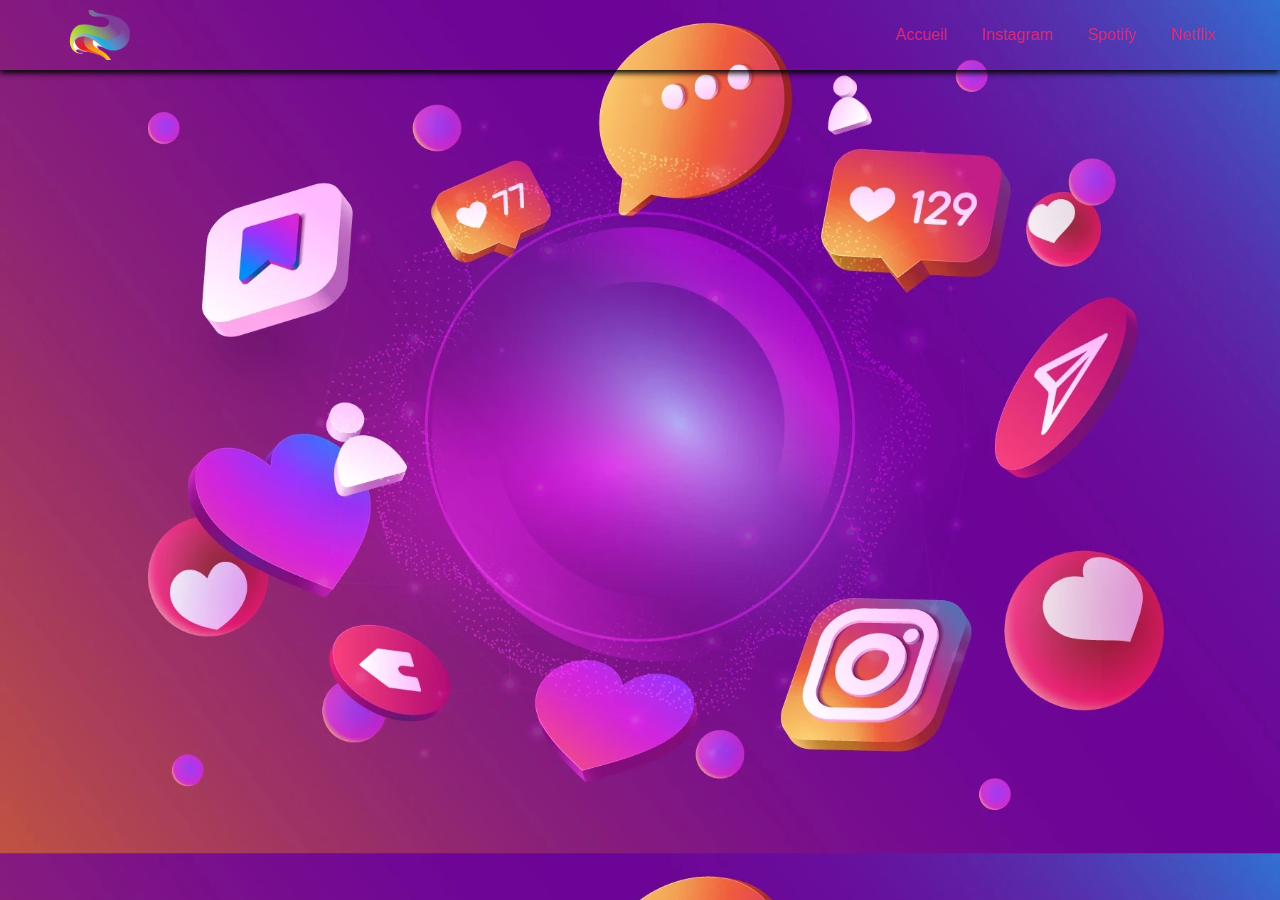
==== page insta/acceuil_insta.html @ bad73888 "ajout de tous les dossiers, le dossier page netflix est terminé, il reste le dossier insta et spotif" ====
<!DOCTYPE html>
<html lang="fr">
<head>
    <meta charset="UTF-8">
    <meta http-equiv="X-UA-Compatible" content="IE=edge">
    <meta name="viewport" content="width=device-width, initial-scale=1.0">
    <title>Présentation Netflix</title>
    
    <link rel="stylesheet" href="styles_insta.css">

</head>


<body>
    <header class="header">
        <img src="/Images/logo_nav.png" class="logo">
            <div class="nav-links">
                <a href="/page de presentation/index.html">Accueil</a>
                <a href="/page insta/acceuil_insta.html">Instagram</a>
                <a href="/page spotify/acceuil_spotify.html">Spotify</a>
                <a href="/page netflix/acceuil_netflix.html">Netflix</a>
            </div>
    </header>
    
</body>
</html>
---- page insta/styles_insta.css ----
* {
    text-decoration: none;
    list-style: none;
}

body {
    background-image: url(/Images/bg_insta.webp);
    margin: 0;
    font-family: Arial, sans-serif;
    background-size: cover;
    
    
}
/*HEADER*/
.header {
    display: flex;
    justify-content: space-between;
    align-items: center;
    background-color: #f8f9fa, 0;
    padding: 10px 50px;
    box-shadow: 0px 3px 6px rgba(0, 0, 0, 1);
}

.header .logo {
    width: 100px; /* Ajustez la taille en fonction de votre logo */
    height: auto;
    background-color: rgb(63, 63, 63, 0);
}

.header .nav-links a {
    margin: 0 15px;
    color: #d62976;
    text-decoration: none;
    transition: color 0.5s;
}

.header .nav-links a:hover {
    color: azure;
}
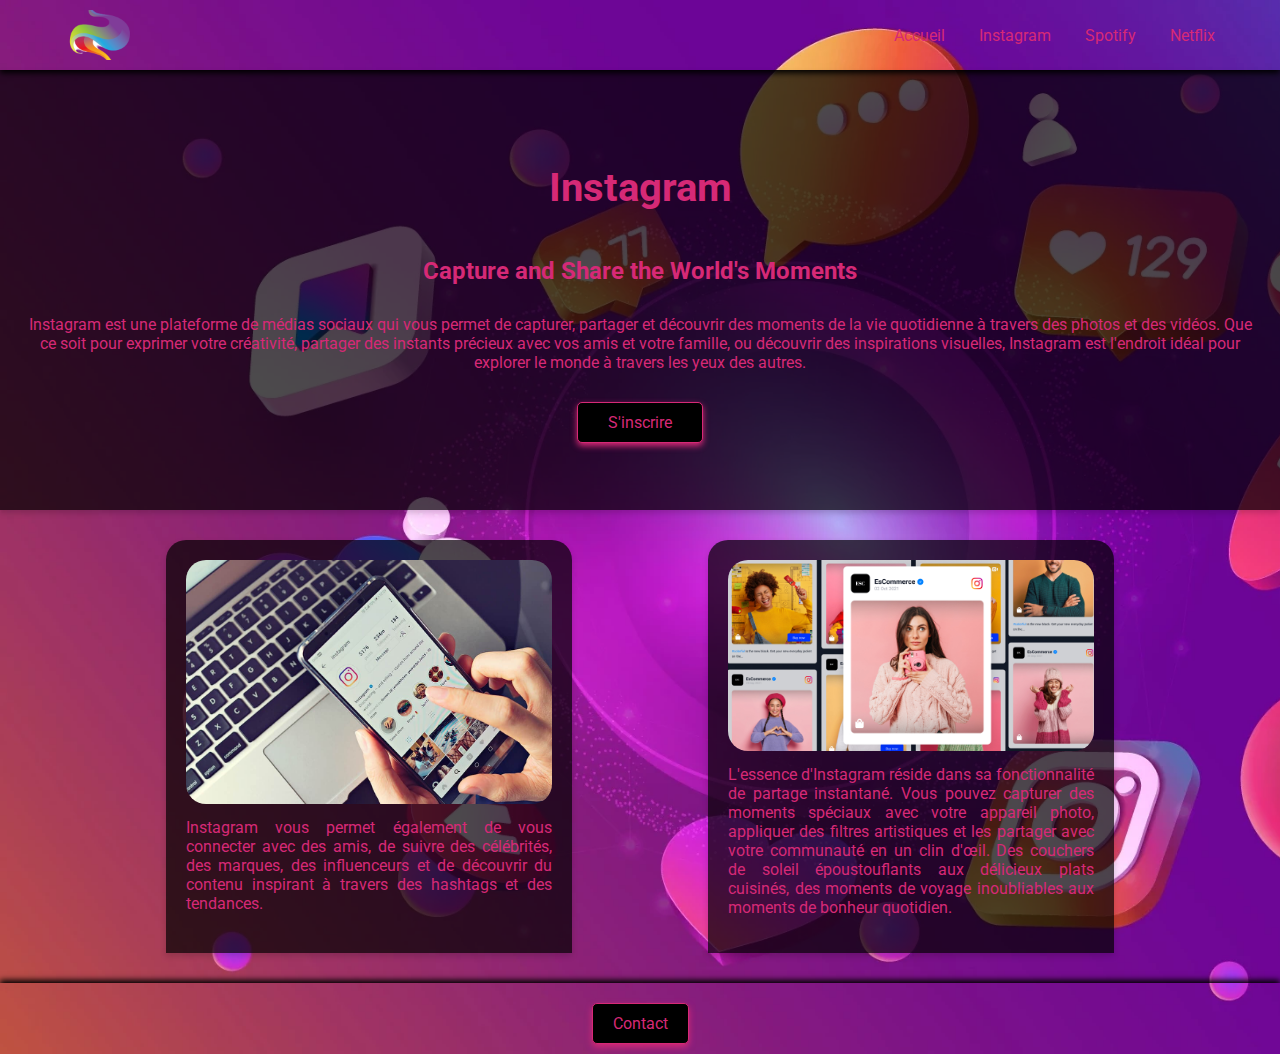
==== commit c71c2e3b: "Mise a jour du projet, page insta terminé projet ok" ====
--- a/page insta/acceuil_insta.html
+++ b/page insta/acceuil_insta.html
@@ -7,6 +7,10 @@
     <title>Présentation Netflix</title>
     
     <link rel="stylesheet" href="styles_insta.css">
+
+    <link rel="preconnect" href="https://fonts.googleapis.com">
+    <link rel="preconnect" href="https://fonts.gstatic.com" crossorigin>
+    <link href="https://fonts.googleapis.com/css2?family=Roboto&display=swap" rel="stylesheet">
 
 </head>
 
@@ -21,6 +25,29 @@
                 <a href="/page netflix/acceuil_netflix.html">Netflix</a>
             </div>
     </header>
+
+    <div class="banner">
+        <h1>Instagram</h1>
+        <h2>Capture and Share the World's Moments</h2>
+        <p>Instagram est une plateforme de médias sociaux qui vous permet de capturer, partager et découvrir des moments de la vie quotidienne à travers des photos et des vidéos. Que ce soit pour exprimer votre créativité, partager des instants précieux avec vos amis et votre famille, ou découvrir des inspirations visuelles, Instagram est l'endroit idéal pour explorer le monde à travers les yeux des autres.</p>
+        <a href="https://www.instagram.com" class="cta-button">S'inscrire</a>
+    </div>
+
+    <div class="box-container">
+        <div class="box">
+            <img src="/Images/image_insta1.jpg" alt="Image 1">
+            <p>Instagram vous permet également de vous connecter avec des amis, de suivre des célébrités, des marques, des influenceurs et de découvrir du contenu inspirant à travers des hashtags et des tendances.</p>
+        </div>
+
+        <div class="box">
+            <img src="/Images/image_insta2.jpg" alt="Image 2">
+            <p>L'essence d'Instagram réside dans sa fonctionnalité de partage instantané. Vous pouvez capturer des moments spéciaux avec votre appareil photo, appliquer des filtres artistiques et les partager avec votre communauté en un clin d'œil. Des couchers de soleil époustouflants aux délicieux plats cuisinés, des moments de voyage inoubliables aux moments de bonheur quotidien.</p>
+        </div>
+    </div>
+
+    <footer class="footer">
+        <a href="mailto:contact@example.com">Contact</a>
+    </footer>
     
 </body>
 </html>--- a/page insta/styles_insta.css
+++ b/page insta/styles_insta.css
@@ -1,4 +1,5 @@
 * {
+    font-family: 'Roboto', sans-serif;
     text-decoration: none;
     list-style: none;
 }
@@ -36,4 +37,104 @@
 
 .header .nav-links a:hover {
     color: azure;
+}
+
+/*BANNER*/
+.banner {
+    display: flex;
+    flex-direction: column;
+    align-items: center;
+    justify-content: center;
+    background-color: rgb(0, 0, 0, 0.7);
+    background-size: cover;
+    height: 400px;
+    color: #d62976;
+    text-align: center;
+    padding: 20px;
+    box-shadow: 0px 3px 6px rgba(0, 0, 0, 0.16);
+}
+
+.banner h1 {
+    font-size: 2.5em;
+}
+
+.banner p {
+    margin: 10px 0;
+}
+
+.banner .cta-button {
+    display: inline-block;
+    margin-top: 20px;
+    padding: 10px 30px;
+    background-color: black;
+    color: #d62976;
+    text-decoration: none;
+    border: solid 1px #d62976;
+    border-radius: 5px;
+    transition: background-color 0.5s;
+    box-shadow: 0 3px 6px rgb(214, 41, 118, 1);
+}
+
+.banner .cta-button:hover {
+    background-color: rgb(63, 63, 63, 0.5);
+}
+
+/*BOX*/
+
+.box-container {
+    display: flex;
+    justify-content: space-evenly;
+    padding: 30px;
+    
+}
+
+.box {
+    width: 30%;
+    background-color: rgb(0, 0, 0, 0.7);
+    padding: 20px;
+    box-shadow: 0px 3px 6px rgba(0, 0, 0, 0.16);
+    text-align: center;
+    border-radius: 20px 20px 0 0;
+}
+
+.box img {
+    max-width: 100%;
+    height: auto;
+    border-radius: 20px;
+}
+
+.box p {
+    margin-top: 10px;
+    color: #d62976;
+    text-align: justify;
+}
+
+/*FOOTER*/
+.footer {
+    display: flex;
+    justify-content: space-around;
+    align-items: center;
+    background-color: #f8f9fa, 0;
+    padding: 10px 0;
+    box-shadow: 0px -3px 6px rgba(0, 0, 0, 1);
+    position: relative;
+    bottom: 0;
+    width: 100%;
+}
+
+.footer a {
+    display: inline-block;
+    margin-top: 10px;
+    padding: 10px 20px;
+    background-color: black;
+    color: #d62976;
+    text-decoration: none;
+    border: solid 1px #d62976;
+    border-radius: 5px;
+    transition: background-color 0.5s;
+    box-shadow: 0px 3px 6px rgb(214, 41, 118, 1);
+}
+
+.footer a:hover {
+    background-color: rgb(63, 63, 63, 0.5);
 }